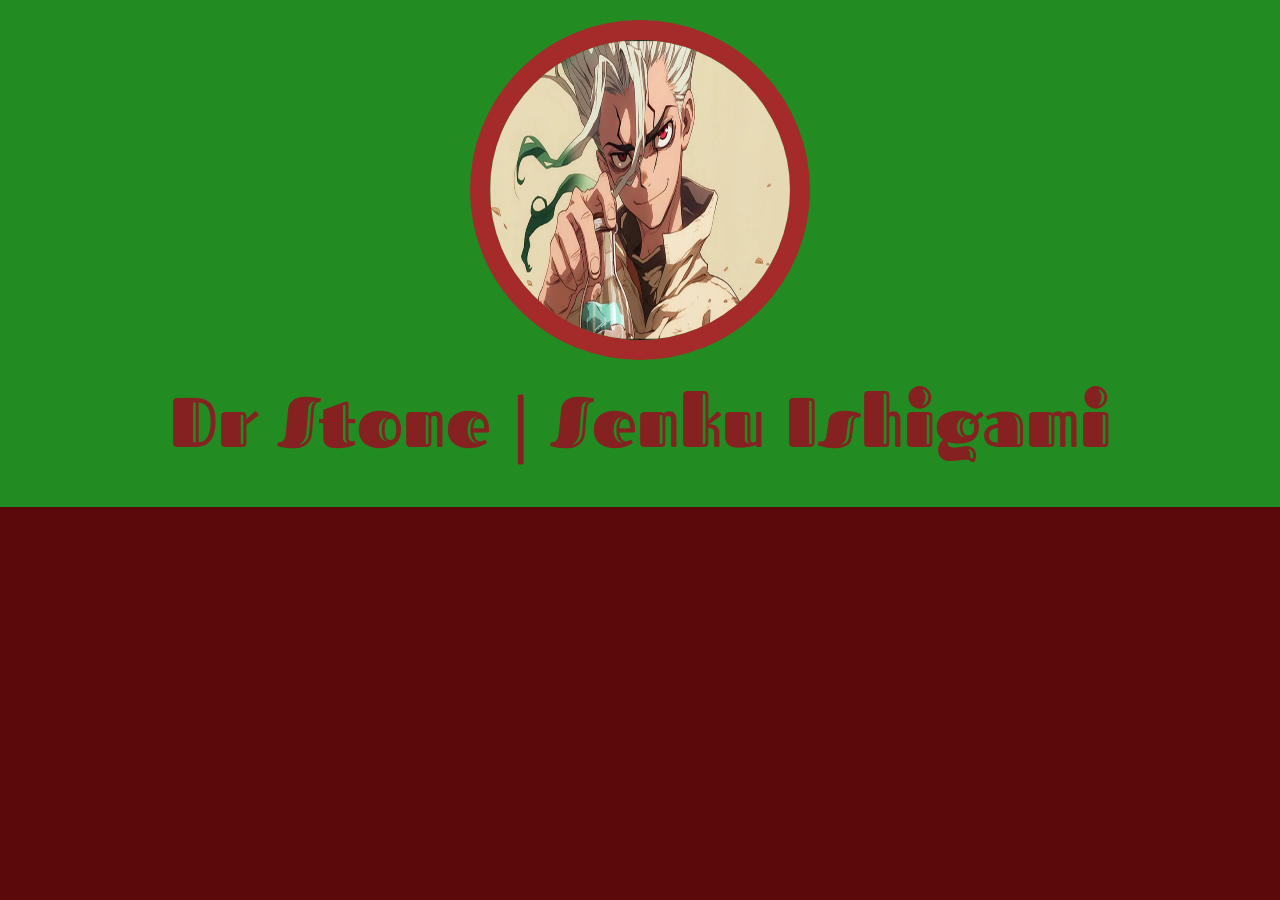
==== index.html @ bf282dd7 "changes" ====
<!doctype html>
<html lang="en">
  <head>
    <title>Senku-Dr Stone</title>
    <link rel="icon" href="img/senku-icon.png" />
    <link rel="stylesheet" href="css/style.css" />
  </head>
  <body>
    <header>
      <img src="img/senkuhead.png" alt="Senku from Dr Stone profile picture" />
      <h1>Dr Stone | Senku Ishigami</h1>
    </header>
    <main></main>
    <footer></footer>
  </body>
</html>
---- css/style.css ----
@import url("https://fonts.googleapis.com/css2?family=Fascinate+Inline&display=swap");

body {
  background-color: rgb(92, 9, 9);
}
hmtl,
body {
  margin: 0;
  padding: 0;
}
header {
  text-align: center;
  background-color: forestgreen;
  padding: 20px;
}
header img {
  width: 300px;
  height: 300px;
  border: 20px solid brown;
  border-radius: 50%;
}
header h1 {
  font-family: "Fascinate Inline", system-ui;
  font-weight: 400;
  font-style: normal;
  font-size: 70px;
  margin: 10px 0 20px 0;
  color: rgb(133, 33, 33);
}
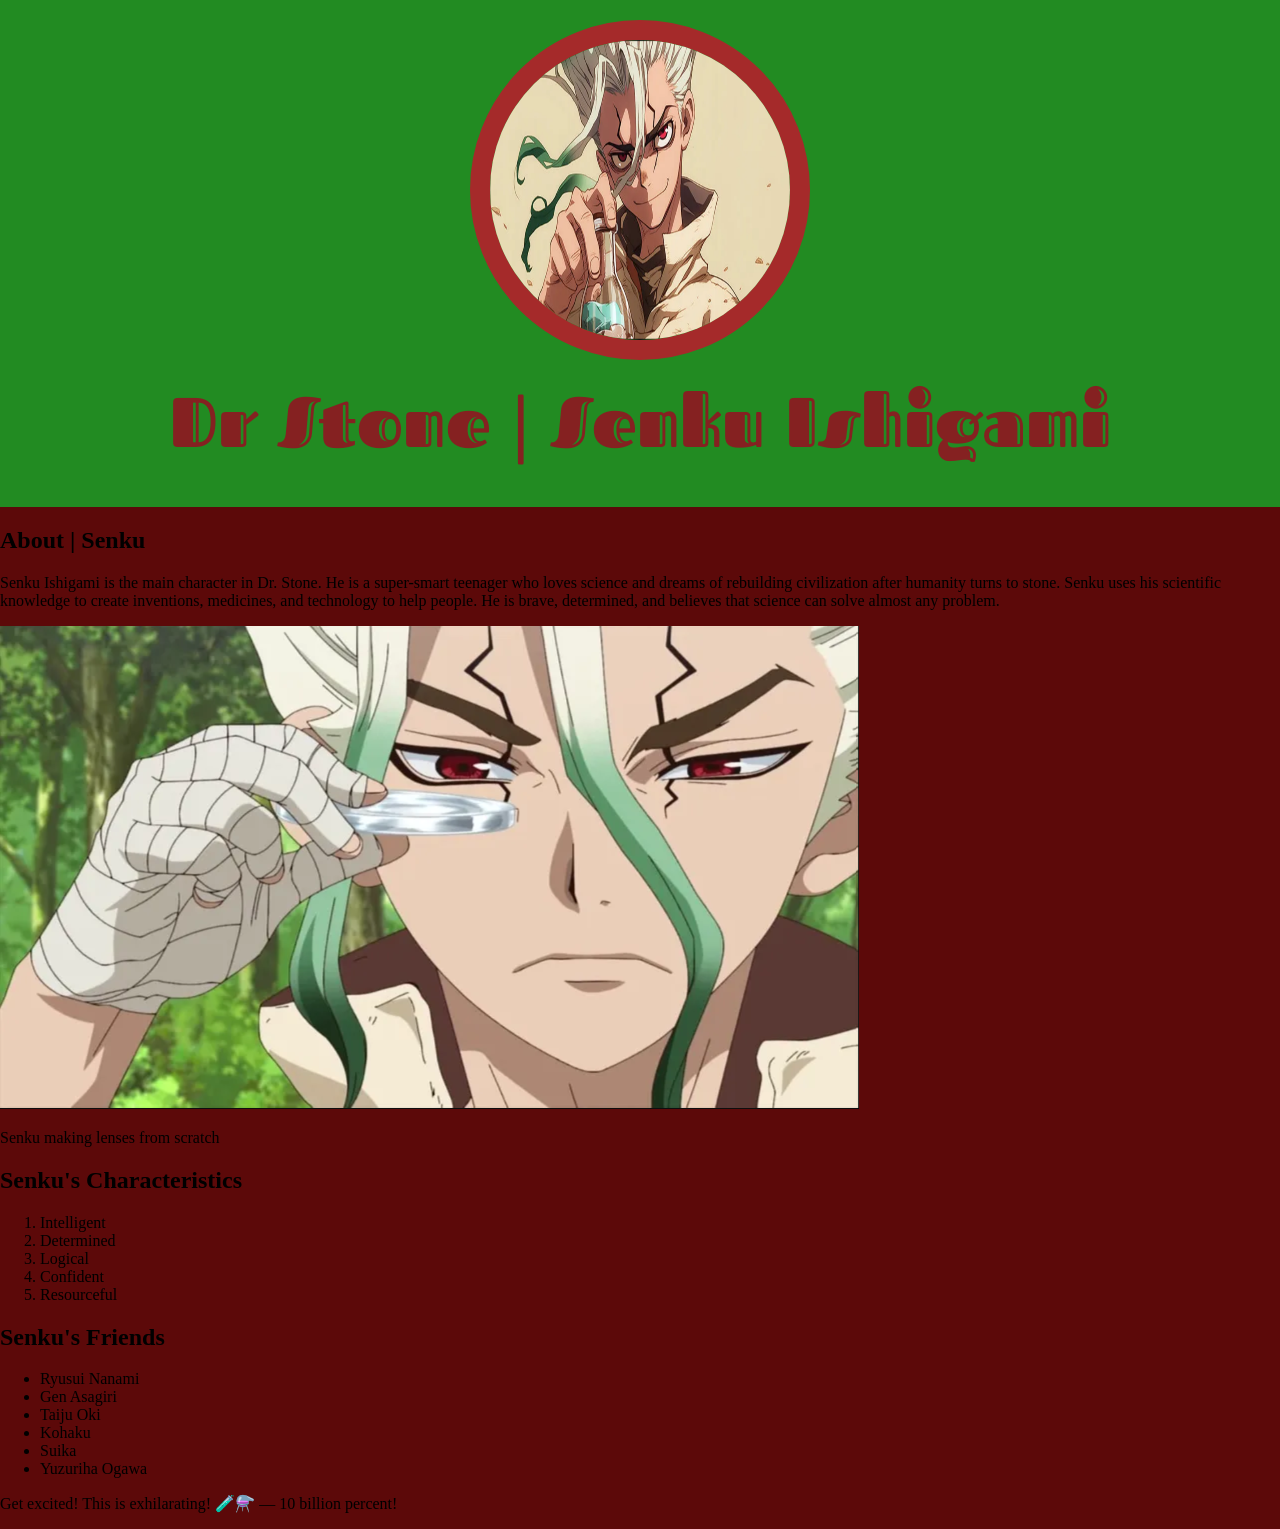
==== commit 9c3030b4: "more" ====
--- a/index.html
+++ b/index.html
@@ -10,7 +10,37 @@
       <img src="img/senkuhead.png" alt="Senku from Dr Stone profile picture" />
       <h1>Dr Stone | Senku Ishigami</h1>
     </header>
-    <main></main>
-    <footer></footer>
+    <main>
+      <h2>About | Senku</h2>
+      <p>
+        Senku Ishigami is the main character in Dr. Stone. He is a super-smart
+        teenager who loves science and dreams of rebuilding civilization after
+        humanity turns to stone. Senku uses his scientific knowledge to create
+        inventions, medicines, and technology to help people. He is brave,
+        determined, and believes that science can solve almost any problem.
+      </p>
+      <img src="img/glasssenku.png" alt="Senku holding glass" />
+      <p class="caption">Senku making lenses from scratch</p>
+      <h2>Senku's Characteristics</h2>
+      <ol>
+        <li>Intelligent</li>
+        <li>Determined</li>
+        <li>Logical</li>
+        <li>Confident</li>
+        <li>Resourceful</li>
+      </ol>
+      <h2>Senku's Friends</h2>
+      <ul>
+        <li>Ryusui Nanami</li>
+        <li>Gen Asagiri</li>
+        <li>Taiju Oki</li>
+        <li>Kohaku</li>
+        <li>Suika</li>
+        <li>Yuzuriha Ogawa</li>
+      </ul>
+    </main>
+    <footer>
+      <p>Get excited! This is exhilarating! 🧪⚗️ — 10 billion percent!</p>
+    </footer>
   </body>
 </html>
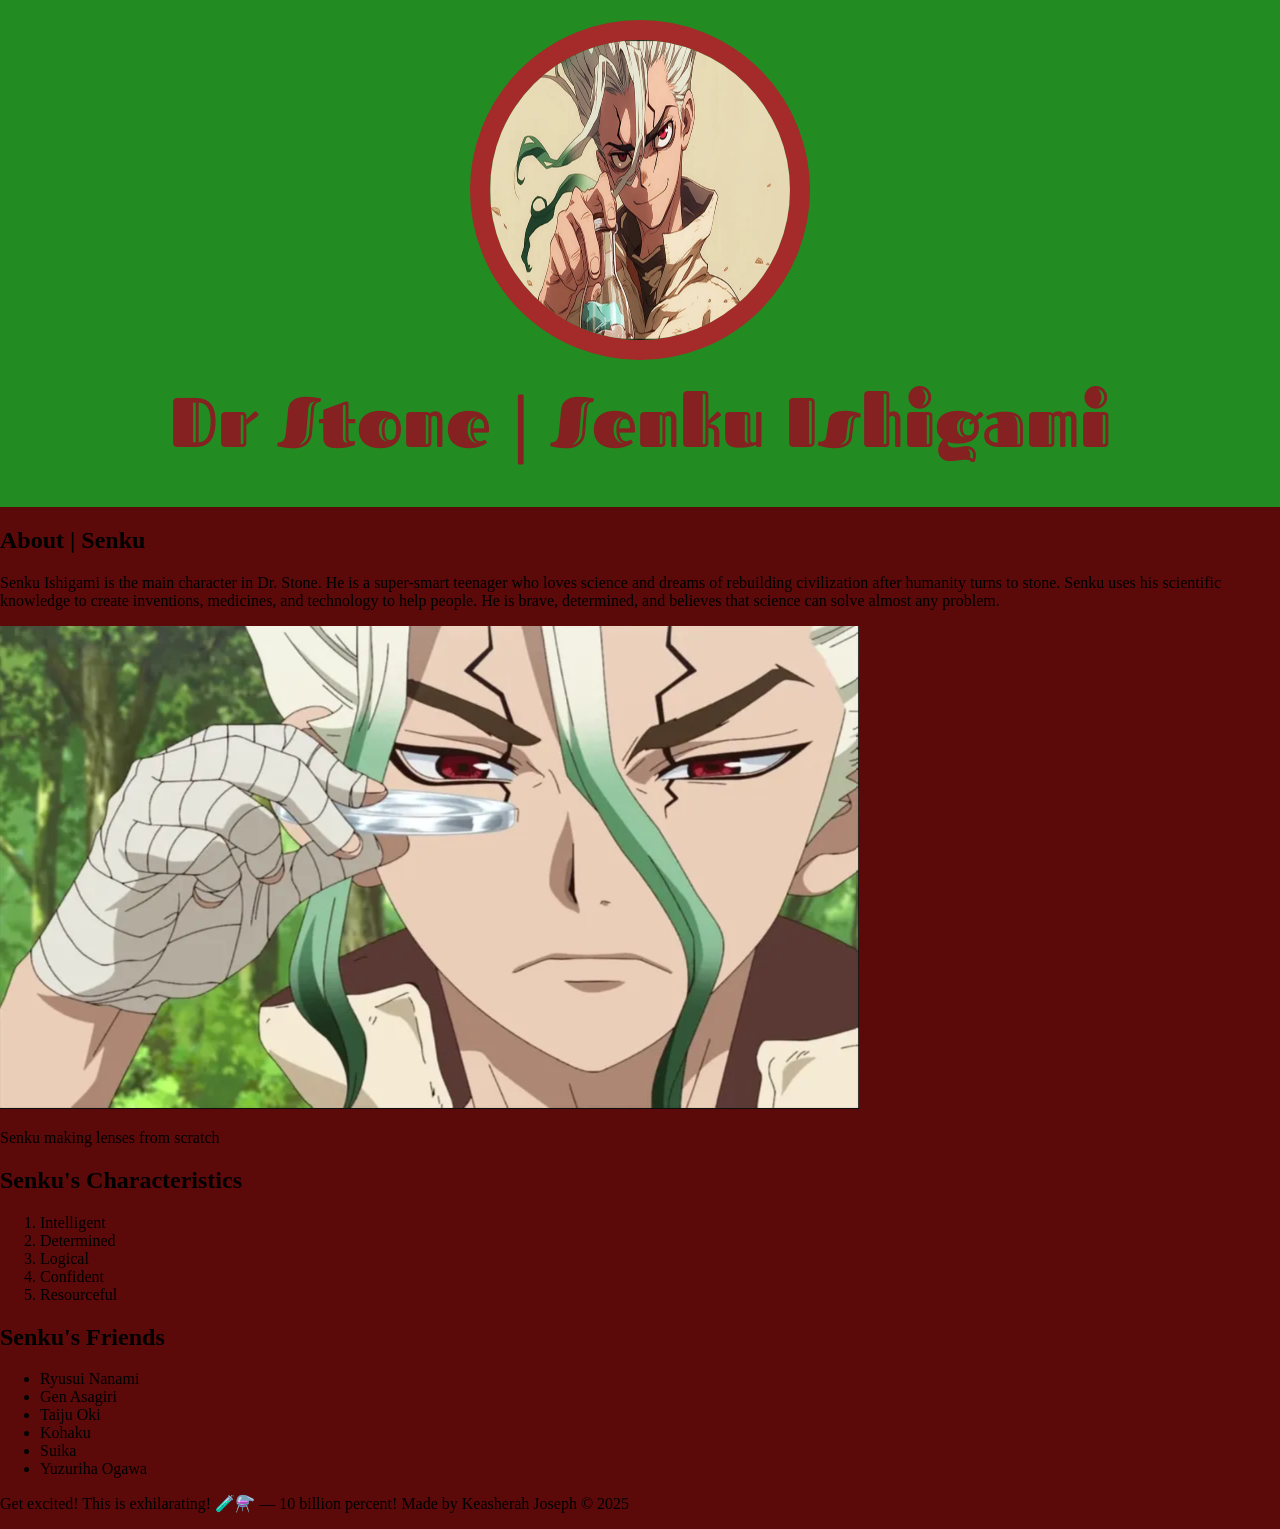
==== commit 35e87131: "Update index.html" ====
--- a/index.html
+++ b/index.html
@@ -40,7 +40,10 @@
       </ul>
     </main>
     <footer>
-      <p>Get excited! This is exhilarating! 🧪⚗️ — 10 billion percent!</p>
+      <p>
+        Get excited! This is exhilarating! 🧪⚗️ — 10 billion percent! Made by
+        Keasherah Joseph &copy; 2025
+      </p>
     </footer>
   </body>
 </html>
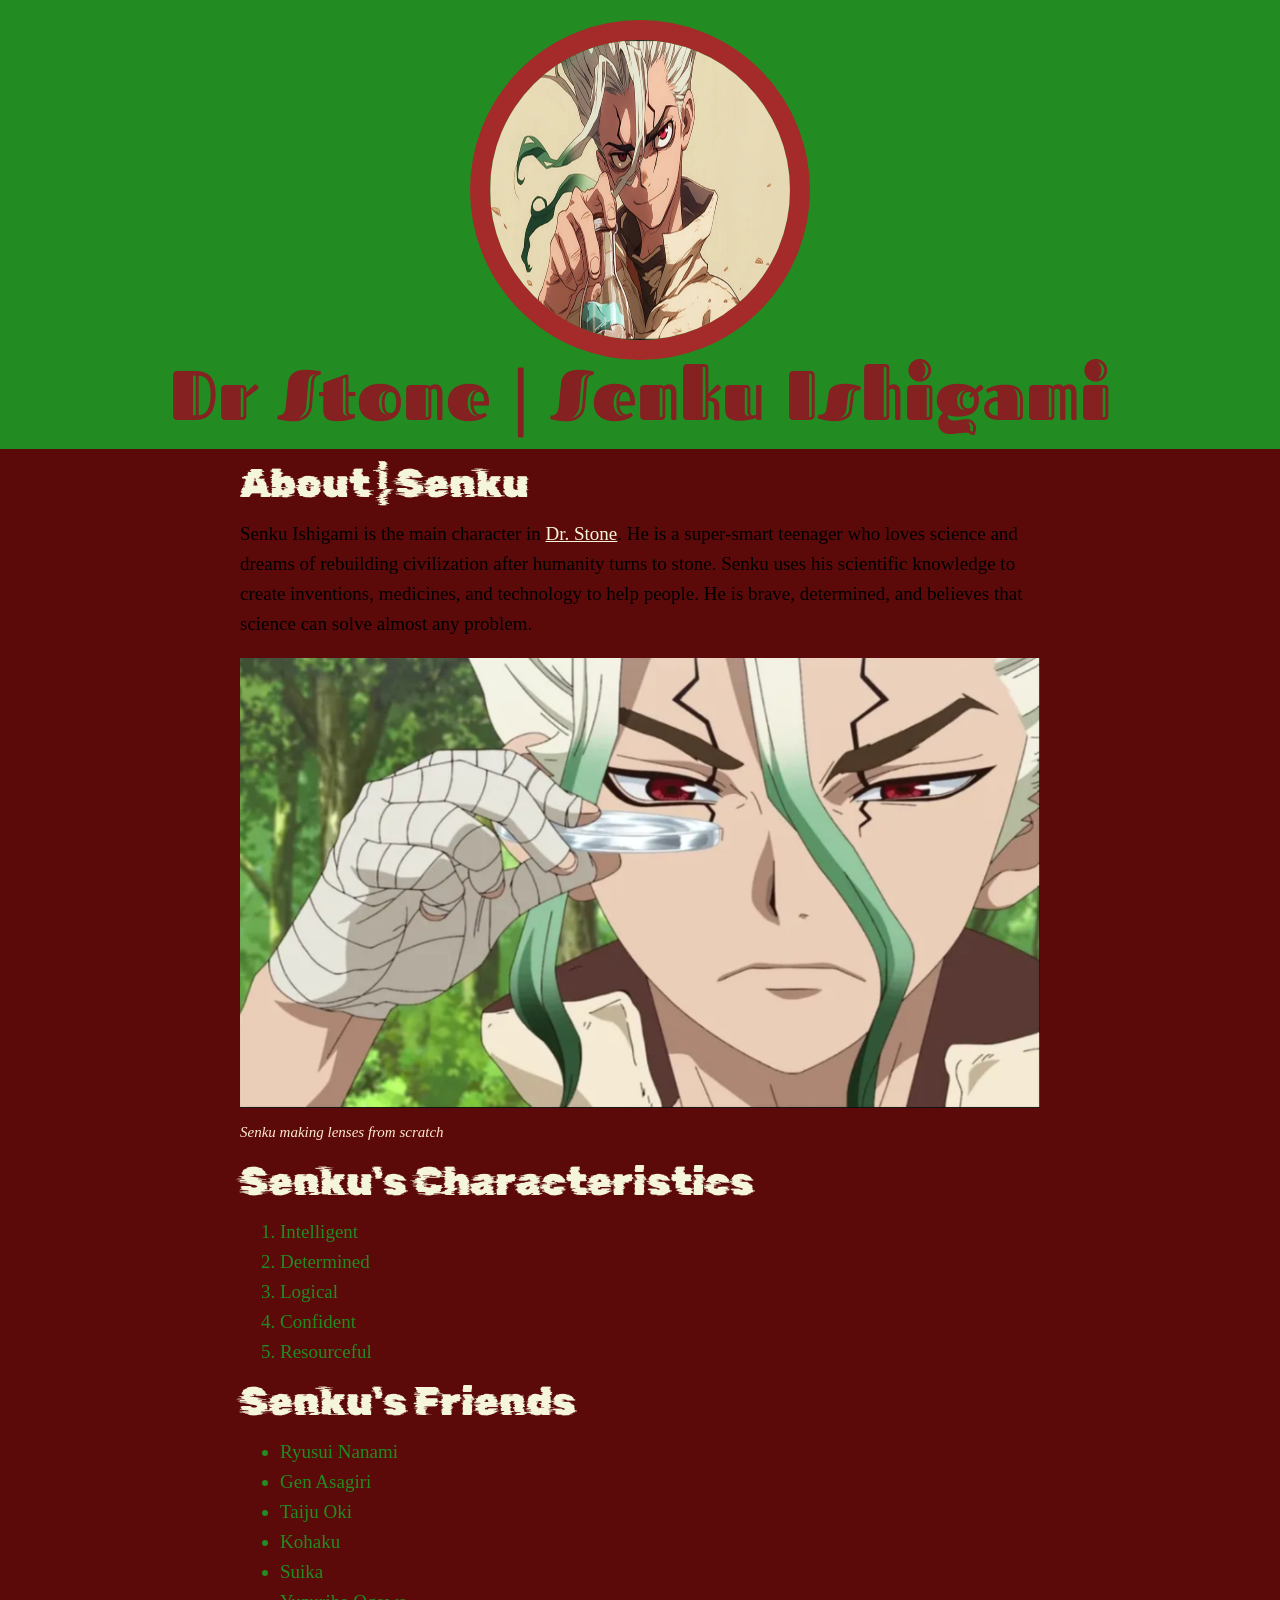
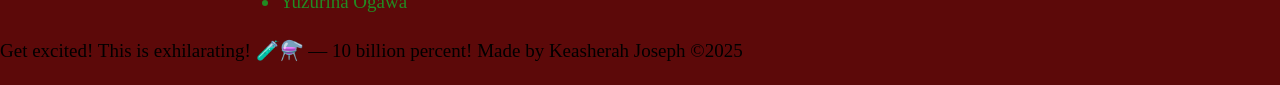
==== commit 7a5e79a9: "new" ====
--- a/index.html
+++ b/index.html
@@ -13,11 +13,14 @@
     <main>
       <h2>About | Senku</h2>
       <p>
-        Senku Ishigami is the main character in Dr. Stone. He is a super-smart
-        teenager who loves science and dreams of rebuilding civilization after
-        humanity turns to stone. Senku uses his scientific knowledge to create
-        inventions, medicines, and technology to help people. He is brave,
-        determined, and believes that science can solve almost any problem.
+        Senku Ishigami is the main character in
+        <a href="https://tmsanime.com/project/dr-stone" target="_blank"
+          >Dr. Stone</a
+        >. He is a super-smart teenager who loves science and dreams of
+        rebuilding civilization after humanity turns to stone. Senku uses his
+        scientific knowledge to create inventions, medicines, and technology to
+        help people. He is brave, determined, and believes that science can
+        solve almost any problem.
       </p>
       <img src="img/glasssenku.png" alt="Senku holding glass" />
       <p class="caption">Senku making lenses from scratch</p>
@@ -40,9 +43,9 @@
       </ul>
     </main>
     <footer>
-      <p>
+      <p class="senkucap">
         Get excited! This is exhilarating! 🧪⚗️ — 10 billion percent! Made by
-        Keasherah Joseph &copy; 2025
+        Keasherah Joseph &copy;2025
       </p>
     </footer>
   </body>
--- a/css/style.css
+++ b/css/style.css
@@ -1,7 +1,10 @@
 @import url("https://fonts.googleapis.com/css2?family=Fascinate+Inline&display=swap");
-
+@import url("https://fonts.googleapis.com/css2?family=Fascinate+Inline&family=Rubik+Glitch&family=Ultra&display=swap");
 body {
   background-color: rgb(92, 9, 9);
+  font-family: "Times New Roman", Times, serif;
+  font-size: 19px;
+  line-height: 30px;
 }
 hmtl,
 body {
@@ -27,3 +30,37 @@
   margin: 10px 0 20px 0;
   color: rgb(133, 33, 33);
 }
+a {
+  color: beige;
+}
+a:hover {
+  color: forestgreen;
+}
+.caption {
+  font-size: 15px;
+  color: blanchedalmond;
+  font-style: oblique;
+  margin: 0;
+}
+main {
+  width: 800px;
+  margin: 0 auto;
+}
+main img {
+  max-width: 100%;
+}
+
+h2 {
+  font-family: "Rubik Glitch", system-ui;
+  font-weight: 400;
+  font-style: normal;
+  font-size: 40px;
+  margin: 20px 0;
+  color: beige;
+}
+ul {
+  color: forestgreen;
+}
+ol {
+  color: forestgreen;
+}
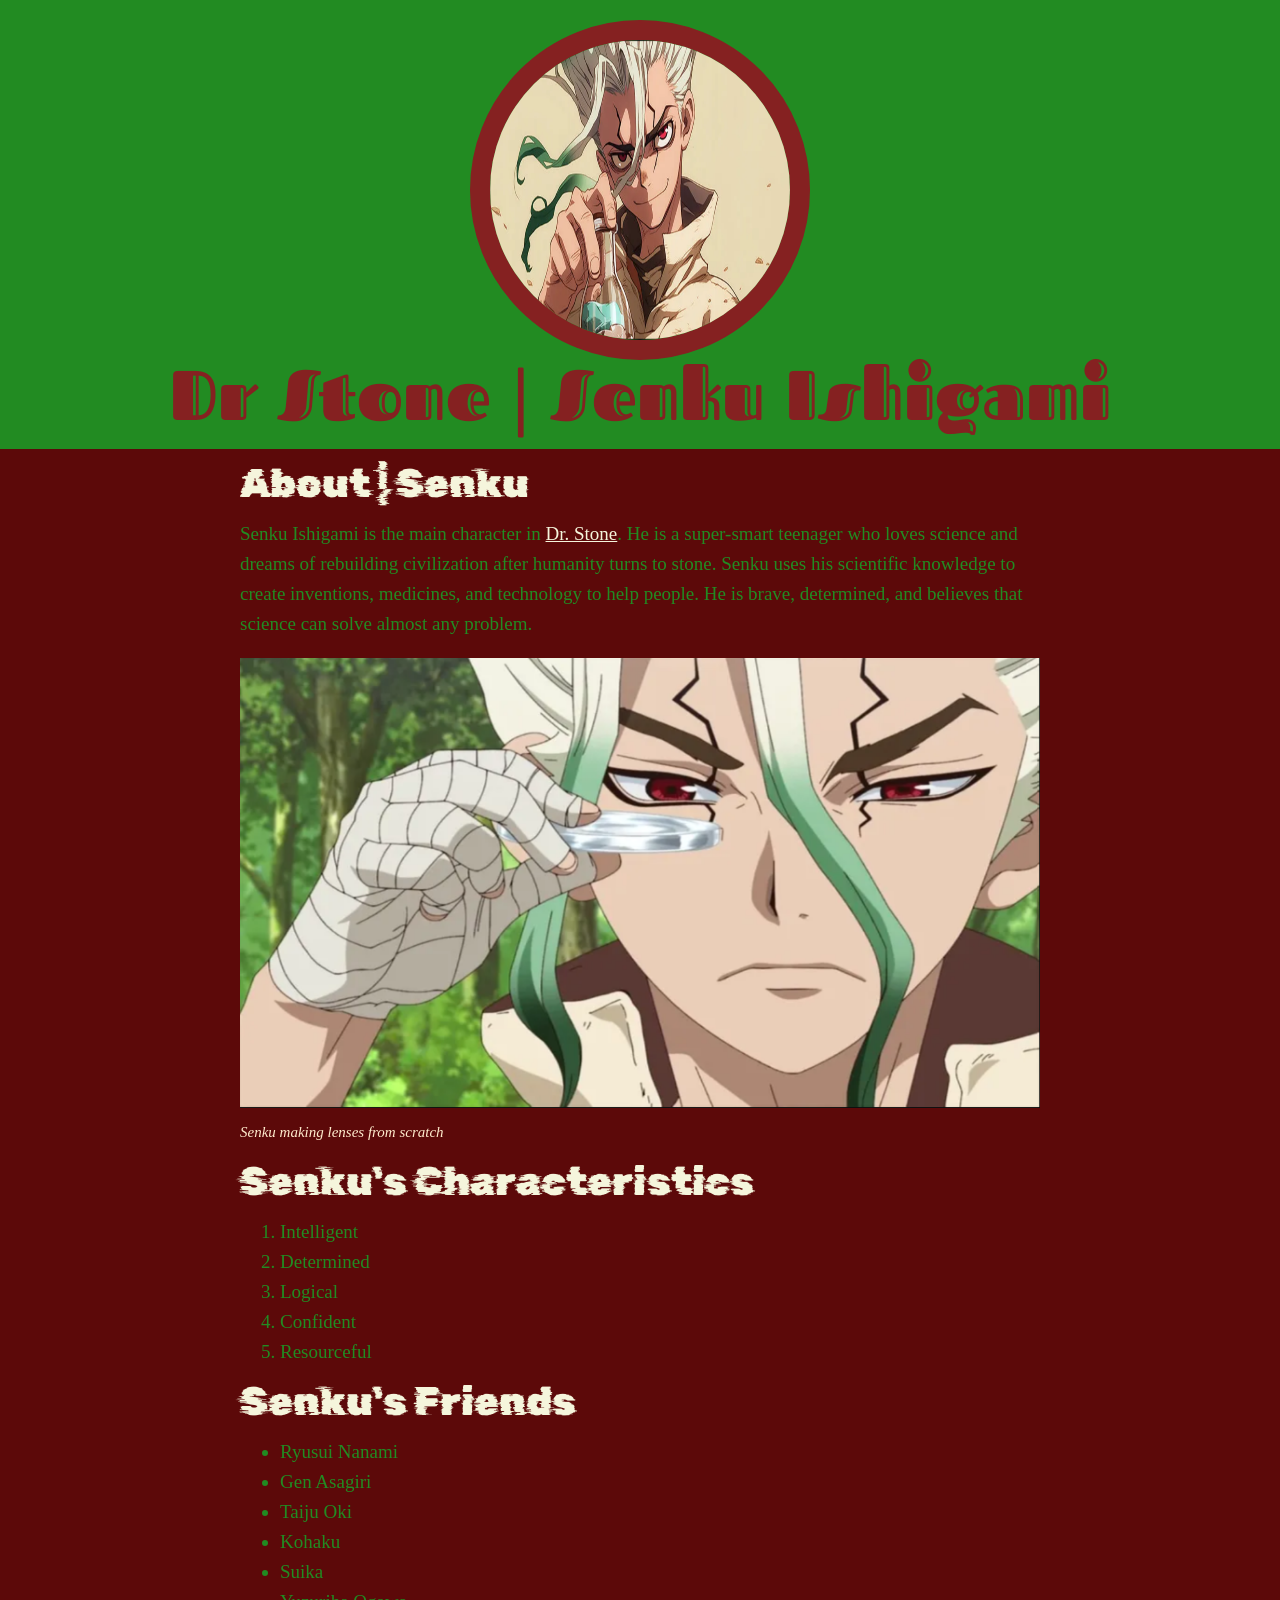
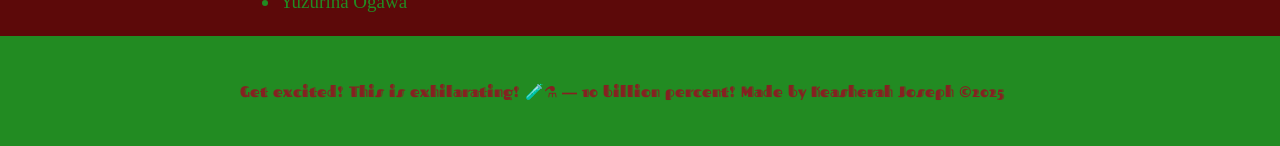
==== commit d852411c: "changed color" ====
--- a/index.html
+++ b/index.html
@@ -12,7 +12,7 @@
     </header>
     <main>
       <h2>About | Senku</h2>
-      <p>
+      <p class="idk">
         Senku Ishigami is the main character in
         <a href="https://tmsanime.com/project/dr-stone" target="_blank"
           >Dr. Stone</a
--- a/css/style.css
+++ b/css/style.css
@@ -19,7 +19,7 @@
 header img {
   width: 300px;
   height: 300px;
-  border: 20px solid brown;
+  border: 20px solid rgb(133, 33, 33);
   border-radius: 50%;
 }
 header h1 {
@@ -29,6 +29,9 @@
   font-size: 70px;
   margin: 10px 0 20px 0;
   color: rgb(133, 33, 33);
+}
+.idk {
+  color: forestgreen;
 }
 a {
   color: beige;
@@ -64,3 +67,16 @@
 ol {
   color: forestgreen;
 }
+footer {
+  background-color: forestgreen;
+  padding: 40px;
+}
+.senkucap {
+  font-family: "Fascinate Inline", system-ui;
+  font-weight: 400;
+  font-style: normal;
+  font-size: 15px;
+  width: 800px;
+  margin: 0 auto;
+  color: rgb(133, 33, 33);
+}
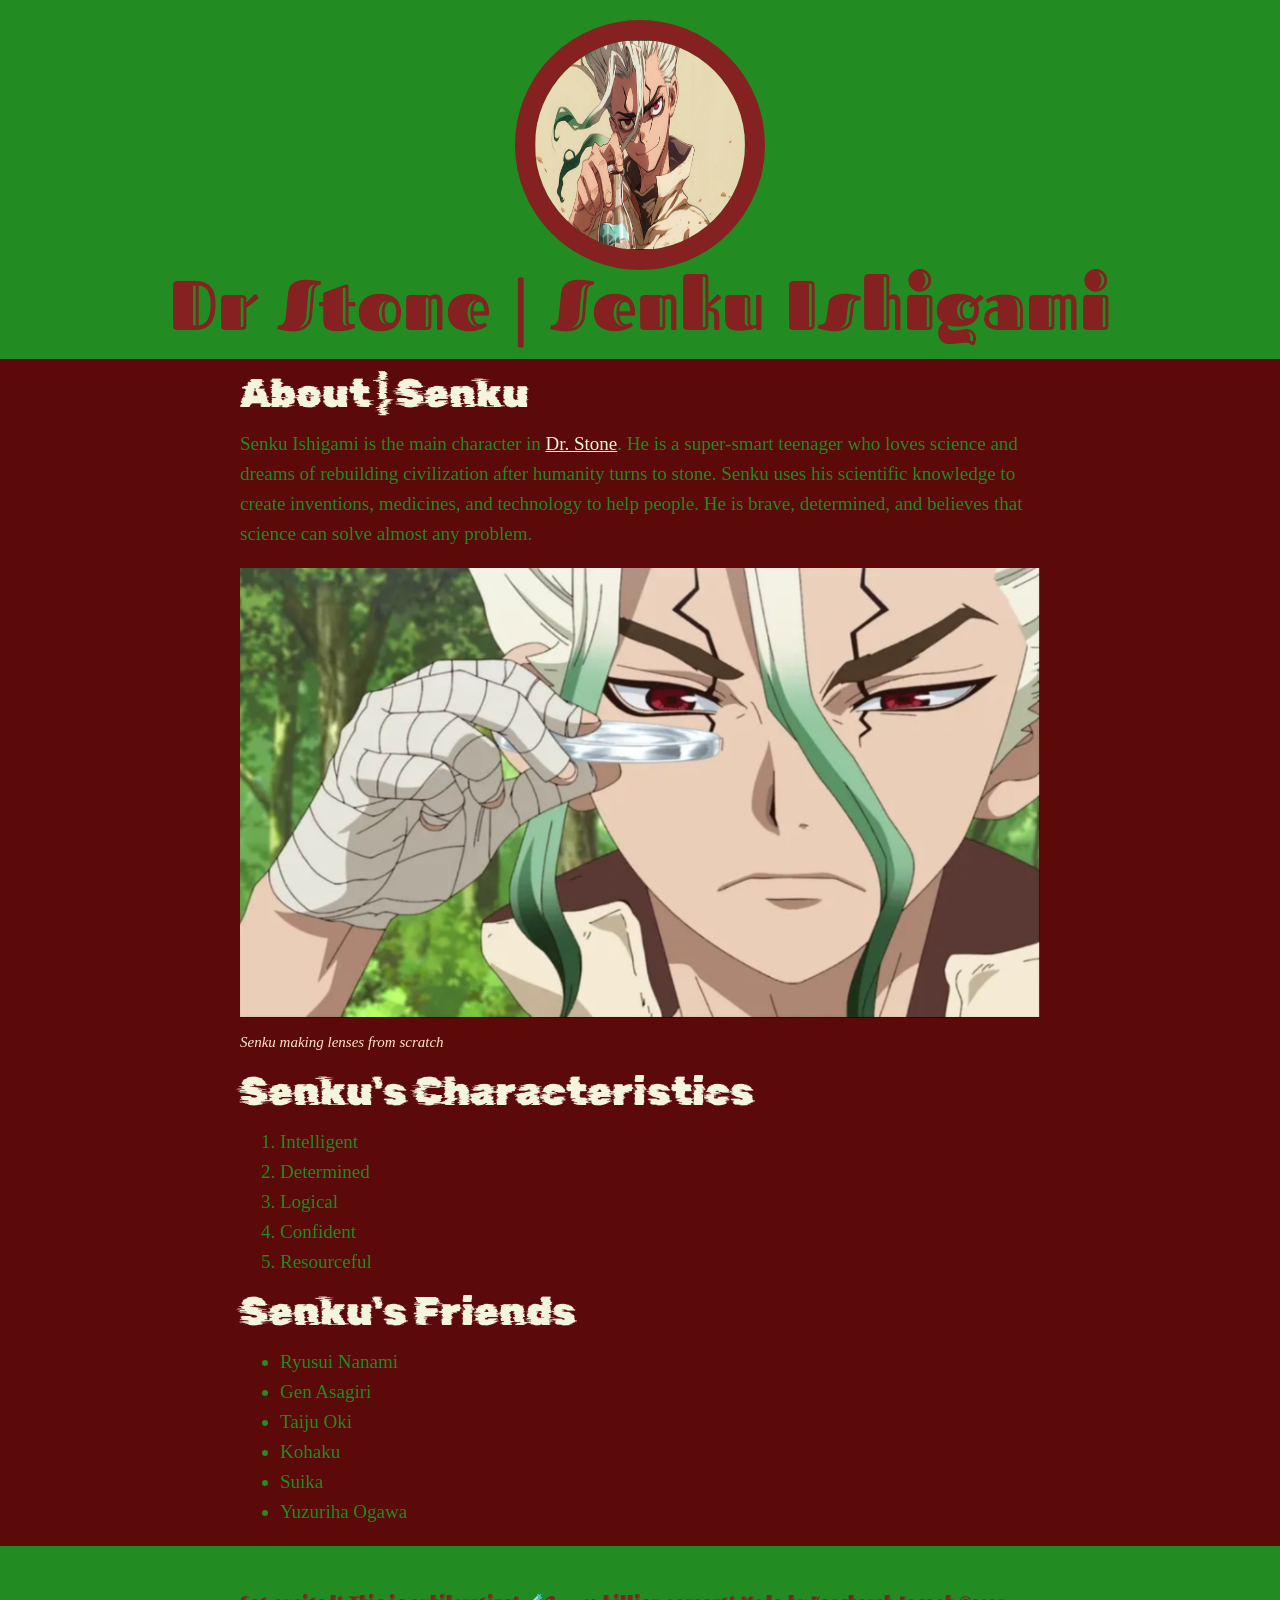
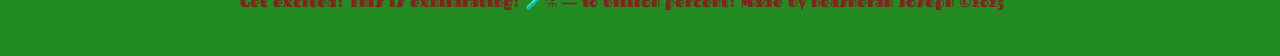
==== commit 064cc12c: "media query" ====
--- a/index.html
+++ b/index.html
@@ -1,6 +1,10 @@
 <!doctype html>
 <html lang="en">
   <head>
+    <meta
+      name="viewport"
+      content="width=device-width, user-scalable=no, initial-scale=1.0"
+    />
     <title>Senku-Dr Stone</title>
     <link rel="icon" href="img/senku-icon.png" />
     <link rel="stylesheet" href="css/style.css" />
--- a/css/style.css
+++ b/css/style.css
@@ -17,8 +17,8 @@
   padding: 20px;
 }
 header img {
-  width: 300px;
-  height: 300px;
+  width: 210px;
+  height: 210px;
   border: 20px solid rgb(133, 33, 33);
   border-radius: 50%;
 }
@@ -46,8 +46,9 @@
   margin: 0;
 }
 main {
-  width: 800px;
+  max-width: 800px;
   margin: 0 auto;
+  padding: 0 20px;
 }
 main img {
   max-width: 100%;
@@ -60,6 +61,14 @@
   font-size: 40px;
   margin: 20px 0;
   color: beige;
+}
+@media (max-width: 600px) {
+  header h1 {
+    font-size: 20px;
+  }
+  h2 {
+    font-size: 30px;
+  }
 }
 ul {
   color: forestgreen;
@@ -76,7 +85,12 @@
   font-weight: 400;
   font-style: normal;
   font-size: 15px;
-  width: 800px;
+  max-width: 800px;
   margin: 0 auto;
   color: rgb(133, 33, 33);
 }
+@media (max-width: 600px) {
+  footer .senkucap {
+    font-size: 16px;
+  }
+}
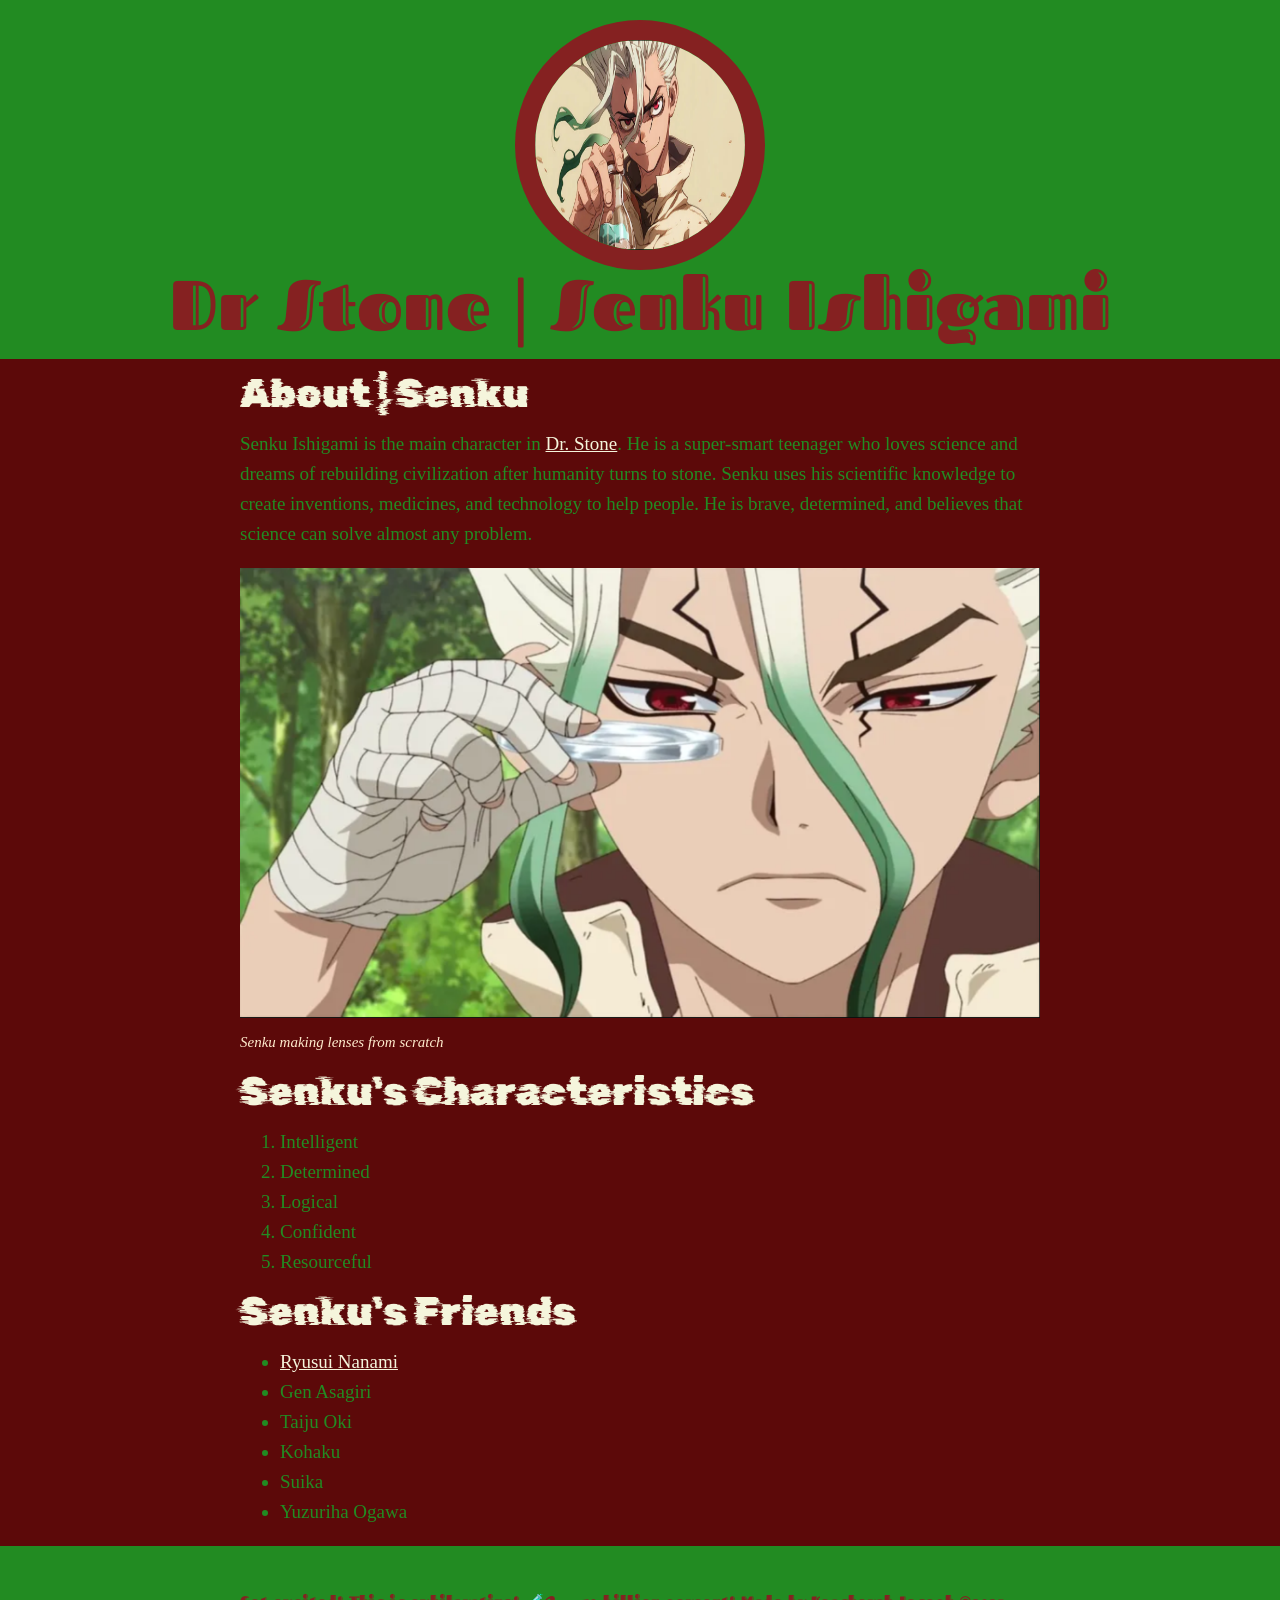
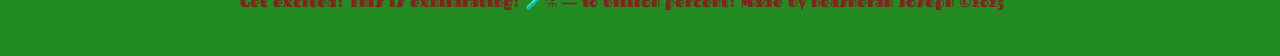
==== commit 747b15c4: "changes" ====
--- a/index.html
+++ b/index.html
@@ -38,7 +38,7 @@
       </ol>
       <h2>Senku's Friends</h2>
       <ul>
-        <li>Ryusui Nanami</li>
+        <li><a href="./ryusui.html" target="_blank">Ryusui Nanami</a></li>
         <li>Gen Asagiri</li>
         <li>Taiju Oki</li>
         <li>Kohaku</li>
